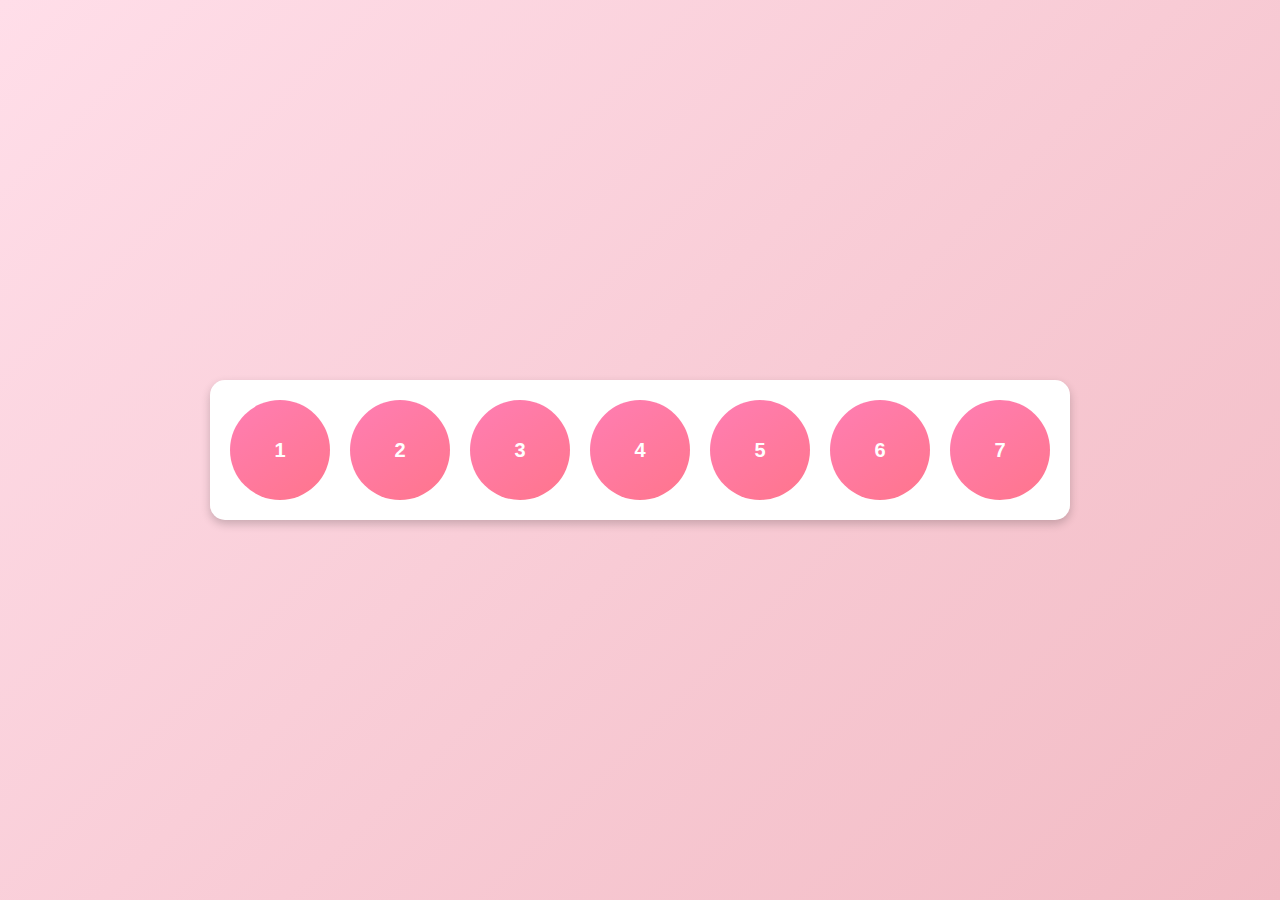
==== main.html @ bd18c9cb "Created the base" ====
<!DOCTYPE html>
<html lang="uk">
<head>
    <meta charset="UTF-8">
    <meta name="viewport" content="width=device-width, initial-scale=1.0">
    <title>З Днем Народження!</title>
    <style>
        body {
            margin: 0;
            font-family: Arial, sans-serif;
            display: flex;
            justify-content: center;
            align-items: center;
            height: 100vh;
            background: linear-gradient(135deg, #FFDEE9, #f2bbc4);
        }

        .advent-container {
            display: flex;
            justify-content: space-between;
            gap: 20px;
            background: white;
            padding: 20px;
            border-radius: 15px;
            box-shadow: 0 4px 10px rgba(0, 0, 0, 0.2);
        }

        .circle {
            width: 100px;
            height: 100px;
            border-radius: 50%;
            background: linear-gradient(145deg, #FF7EB3, #FF758C);
            display: flex;
            justify-content: center;
            align-items: center;
            color: white;
            font-size: 20px;
            font-weight: bold;
            cursor: pointer;
            user-select: none;
            transition: transform 0.3s;
        }

        .circle.locked {
            background: gray;
            cursor: not-allowed;
        }

        .circle:hover:not(.locked) {
            transform: scale(1.1);
        }

        .modal {
            position: fixed;
            top: 0;
            left: 0;
            width: 100%;
            height: 100%;
            background: rgba(0, 0, 0, 0.8);
            display: none;
            justify-content: center;
            align-items: center;
        }

        .modal-content {
            background: white;
            padding: 20px;
            border-radius: 10px;
            text-align: center;
        }

        .modal-content img, .modal-content video {
            width: 1000px;
            border-radius: 10px;
        }

        .modal-close {
            margin-top: 10px;
            padding: 10px 20px;
            background: #FF758C;
            color: white;
            border: none;
            border-radius: 5px;
            cursor: pointer;
            transition: all 0.5s ease-out;
        }

        .modal-close:hover, .modal-close:focus {
            background: white;
            color: #FF758C;
            border: 1px solid #FF758C;
        }

        .alert-box {
            position: fixed;
            top: 20%;
            left: 50%;
            transform: translate(-50%, -50%);
            background: white;
            padding: 20px;
            border-radius: 10px;
            box-shadow: 0 4px 10px rgba(0, 0, 0, 0.2);
            text-align: center;
            display: none;
            z-index: 1000;
        }

        .alert-box p {
            font-size: 18px;
            color: #333;
            margin-bottom: 20px;
        }

        .alert-box button {
            padding: 10px 20px;
            background: #FF758C;
            color: white;
            border: none;
            border-radius: 5px;
            cursor: pointer;
            transition: all 0.5s ease-out;
        }

        .alert-box button:hover, .alert-box button:focus {
            background: white;
            color: #FF758C;
            border: 1px solid #FF758C;
        }

    </style>
</head>
<body>
    <div class="advent-container">
        <div class="circle locked" data-day="1">1</div>
        <div class="circle locked" data-day="2">2</div>
        <div class="circle locked" data-day="3">3</div>
        <div class="circle locked" data-day="4">4</div>
        <div class="circle locked" data-day="5">5</div>
        <div class="circle" onclick="openExtraContent('images/test1.jpg')">6</div>
        <div class="circle" onclick="openExtraContent('videos/test2.mp4')">7</div>
    </div>

    <div class="modal" id="modal">
        <div class="modal-content">
            <img id="modal-img" src="" alt="Content">
            <video id="modal-video" controls style="display: none;"></video>
            <button class="modal-close" onclick="closeModal()">Ура!</button>
        </div>
    </div>

    <div class="alert-box" id="alert-box">
        <p id="alert-message"></p>
        <button onclick="closeAlert()">ОК</button>
    </div>

    <script>
        const unlockDates = [
            new Date('2025-01-19'),
            new Date('2025-01-20'),
            new Date('2025-01-21'),
            new Date('2025-01-22'),
            new Date('2025-01-23')
        ];

        const circles = document.querySelectorAll('.circle');
        const modal = document.getElementById('modal');
        const modalImg = document.getElementById('modal-img');
        const modalVideo = document.getElementById('modal-video');
        const alertBox = document.getElementById('alert-box');
        const alertMessage = document.getElementById('alert-message');

        function unlockCircles() {
            const today = new Date();
            circles.forEach((circle, index) => {
                if (today >= unlockDates[index]) {
                    circle.classList.remove('locked');
                    circle.addEventListener('click', () => openContent(index));
                } else {
                    circle.addEventListener('click', () => {
                        showAlert(`Цей кружечок відкриється ${unlockDates[index].toLocaleDateString()}`);
                    });
                }
            });
        }

        function openContent(index) {
            const contents = [
                'images/day1.jpg',
                'images/day2.jpg',
                'images/day3.jpg',
                'images/day4.jpg',
                'videos/birthday.mp4'
            ];
            const content = contents[index];

            if (content.endsWith('.mp4')) {
                modalImg.style.display = 'none';
                modalVideo.style.display = 'block';
                modalVideo.src = content;
            } else {
                modalVideo.style.display = 'none';
                modalImg.style.display = 'block';
                modalImg.src = content;
            }

            modal.style.display = 'flex';
        }

        function openExtraContent(content) {
            if (content.endsWith('.mp4')) {
                modalImg.style.display = 'none';
                modalVideo.style.display = 'block';
                modalVideo.src = content;
            } else {
                modalVideo.style.display = 'none';
                modalImg.style.display = 'block';
                modalImg.src = content;
            }

            modal.style.display = 'flex';
        }

        function closeModal() {
            modal.style.display = 'none';
        }

        function showAlert(message) {
            alertMessage.textContent = message;
            alertBox.style.display = 'block';
        }

        function closeAlert() {
            alertBox.style.display = 'none';
        }

        unlockCircles();
    </script>
</body>
</html>
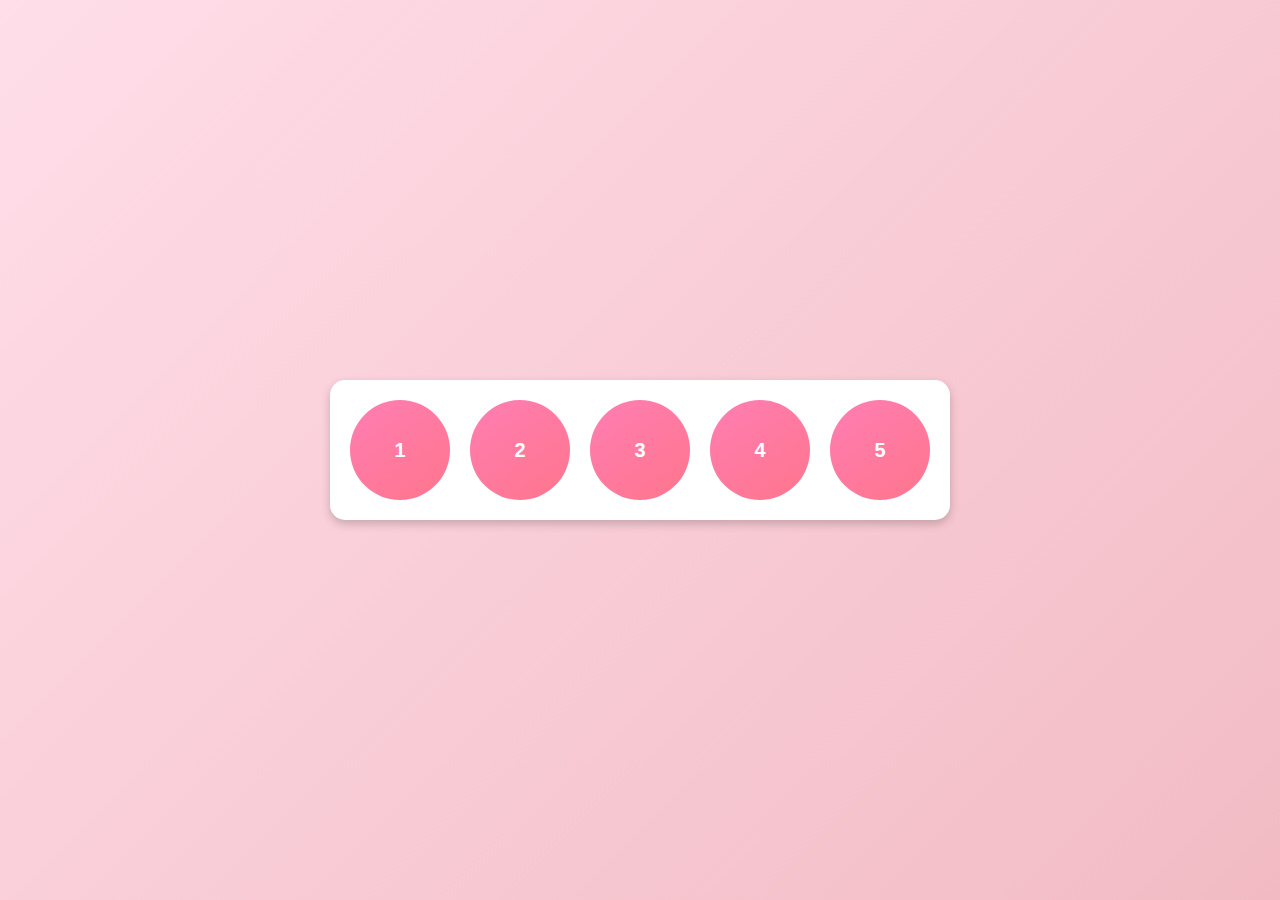
==== commit 2ff3b1b8: "Added the first video" ====
--- a/main.html
+++ b/main.html
@@ -70,7 +70,7 @@
         }
 
         .modal-content img, .modal-content video {
-            width: 1000px;
+            width: 800px;
             border-radius: 10px;
         }
 
@@ -136,15 +136,13 @@
         <div class="circle locked" data-day="3">3</div>
         <div class="circle locked" data-day="4">4</div>
         <div class="circle locked" data-day="5">5</div>
-        <div class="circle" onclick="openExtraContent('images/test1.jpg')">6</div>
-        <div class="circle" onclick="openExtraContent('videos/test2.mp4')">7</div>
     </div>
 
     <div class="modal" id="modal">
         <div class="modal-content">
             <img id="modal-img" src="" alt="Content">
             <video id="modal-video" controls style="display: none;"></video>
-            <button class="modal-close" onclick="closeModal()">Ура!</button>
+            <button class="modal-close" onclick="closeModal()">Ура! Закрити відео</button>
         </div>
     </div>
 
@@ -185,7 +183,7 @@
 
         function openContent(index) {
             const contents = [
-                'images/day1.jpg',
+                'videos/video1.mp4',
                 'images/day2.jpg',
                 'images/day3.jpg',
                 'images/day4.jpg',
